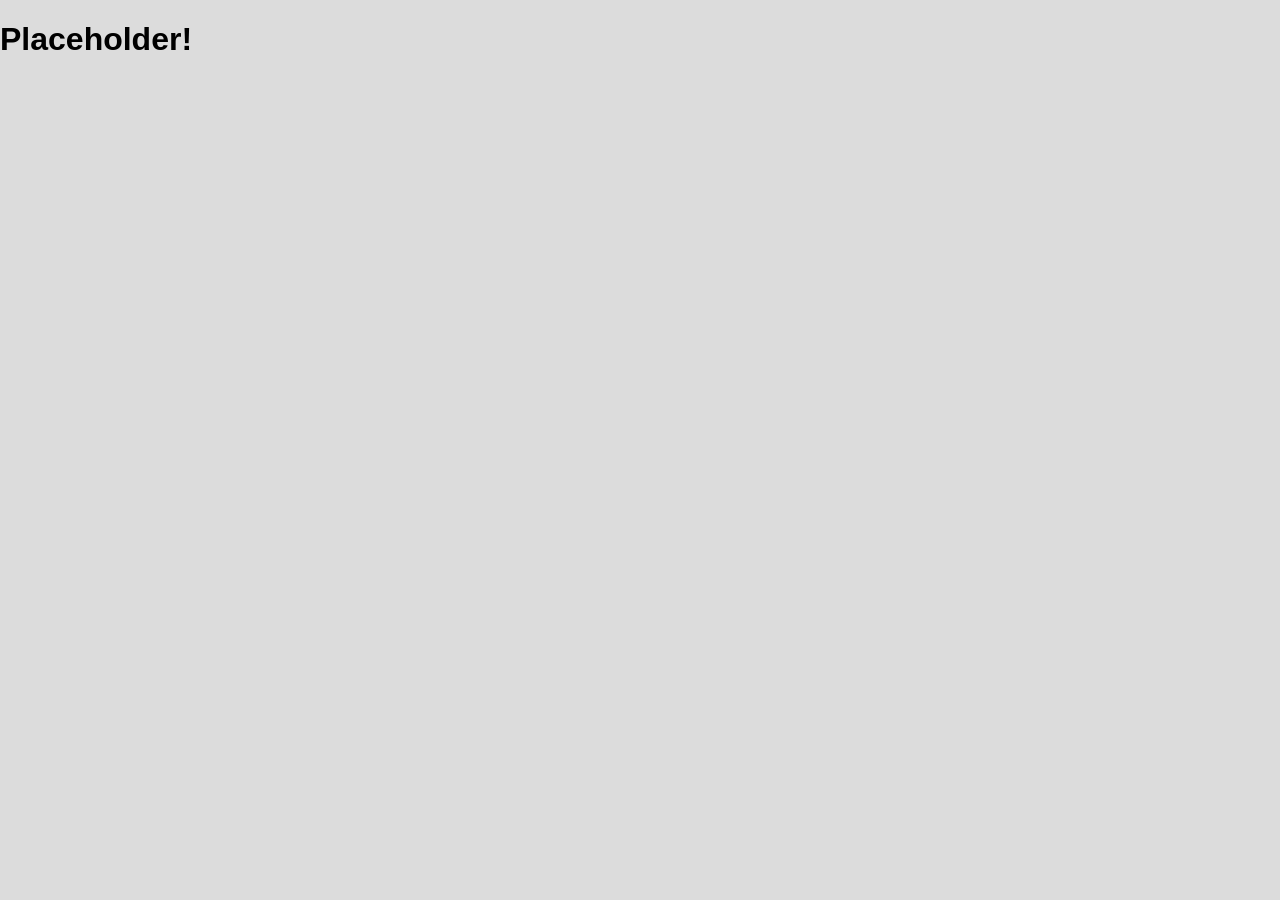
==== catalog.html @ ac499fdf "Added footer, added blank contact html" ====
<!DOCTYPE html>
<html>
    <head>
        <meta charset="UTF-8">
        <meta name="viewport" content="width=device-width, initial-scale=1.0">
        <title>Catálogo</title>
        <!--
        <script src="assets/js/main.js" defer></script>
        -->
        <link rel="stylesheet" href="assets/css/main.css">
    </head>

    <h1>Placeholder!</h1>
</html>
---- assets/css/main.css ----
.background {
    margin: 0;
    width: 100%;
    height: 100vh;
    box-sizing: border-box;
    background-color: black;
    color: white;
    display: flex;
    flex-direction: column;
    justify-content: center;
    align-items: center;
}

#quote {
    display: inline-block;
    margin-bottom: 20px;
    max-width: 35ch;
    text-align: center;
    font-size: 3rem;
    letter-spacing: 2px;
    z-index: 10;
    font-size: 200%;
}

#stoned {
    width: 20%;
    height: auto;
}

.subtitle {
    margin: 0;
}

.horizontal {
    display: flex;
    justify-content: space-between;
    align-items: center;
    width: 100%;
}
#Catalog {
    border: hidden;
    font-size: 120%;
    color: white;
    background-color: black;
    border-radius: 10px;
    padding: 5px 25px;
    font-family: 'Segoe UI';
}

main {
    margin: 0;
    padding: 50px 20px; 
}

body {
    margin: 0;
    background-color: rgb(220, 220, 220);
    color: black;
    font-family: 'Segoe UI', sans-serif;
    overflow-x: hidden;
}
.fade {
    opacity: 0;
    animation: fadeIn 1.5s ease-in-out forwards;
}

.fadeafter1s {
    opacity: 0;
    animation: fadeIn 1.5s ease-in-out 1s forwards;
}

@keyframes fadeIn {
    0% {
        opacity: 0;
    }

    100% {
        opacity: 1;
    }
}

.carousel {
    display: flex;
    align-items: center;
    margin-top: 40px;
    width: 100%;
    overflow: hidden;
    padding: 40px 0;
}
.carousel-track {
    display: flex;
    align-items: center;
    gap: 30px;
    transition: transform 0.5s cubic-bezier(0.25, 1, 0.5, 1);
}

.card {
    flex: 0 0 250px;
    height: 280px;
    background-color: #1a1a1a;
    color: white;
    border-radius: 12px;
    display: flex;
    flex-direction: column;
    justify-content: center;
    align-items: center;
    text-align: center;
    transition: transform 0.5s ease, opacity 0.5s ease, background-color 0.5s ease;
    cursor: pointer;
    box-sizing: border-box;
    padding: 15px;
}

.card.far {
    transform: scale(0.6);
    opacity: 0;
    pointer-events: none;
}

.card.side {
    transform: scale(0.8);
    opacity: 0.4;
}

.card.active {
    transform: scale(1.1);
    opacity: 1;
    background-color: #2a2a2a;
    z-index: 2;
}

@media (hover: hover) {
    .card.side:hover {
        opacity: 0.7;
        transform: scale(0.85);
    }
}

.visit-btn {
    opacity: 0;
    visibility: hidden;
    margin-top: 10px;
    padding: 8px 16px;
    background-color: #fff;
    color: #000;
    border: none;
    border-radius: 20px;
    cursor: pointer;
    font-weight: bold;
    transition: opacity 0.3s ease, visibility 0.3s ease;
}

.card.active .visit-btn {
    opacity: 1;
    visibility: visible;
}

.card-img {
    width: 20vh;
    height: auto;
    object-fit: contain;
    margin: 10px 0;
}

.card-content {
    display: flex;
    flex-direction: column;
    align-items: center;
    width: 100%;
}

footer {
    background-color: black;
    color: white;
    height: 70px;
    padding: 5px 20px;
    margin: 0;

    display: flex;
    justify-content: space-between;
    align-items: center;
}

footer a {
    color: white;
    font-family: 'Segoe UI';
    font-size: 120%;
}
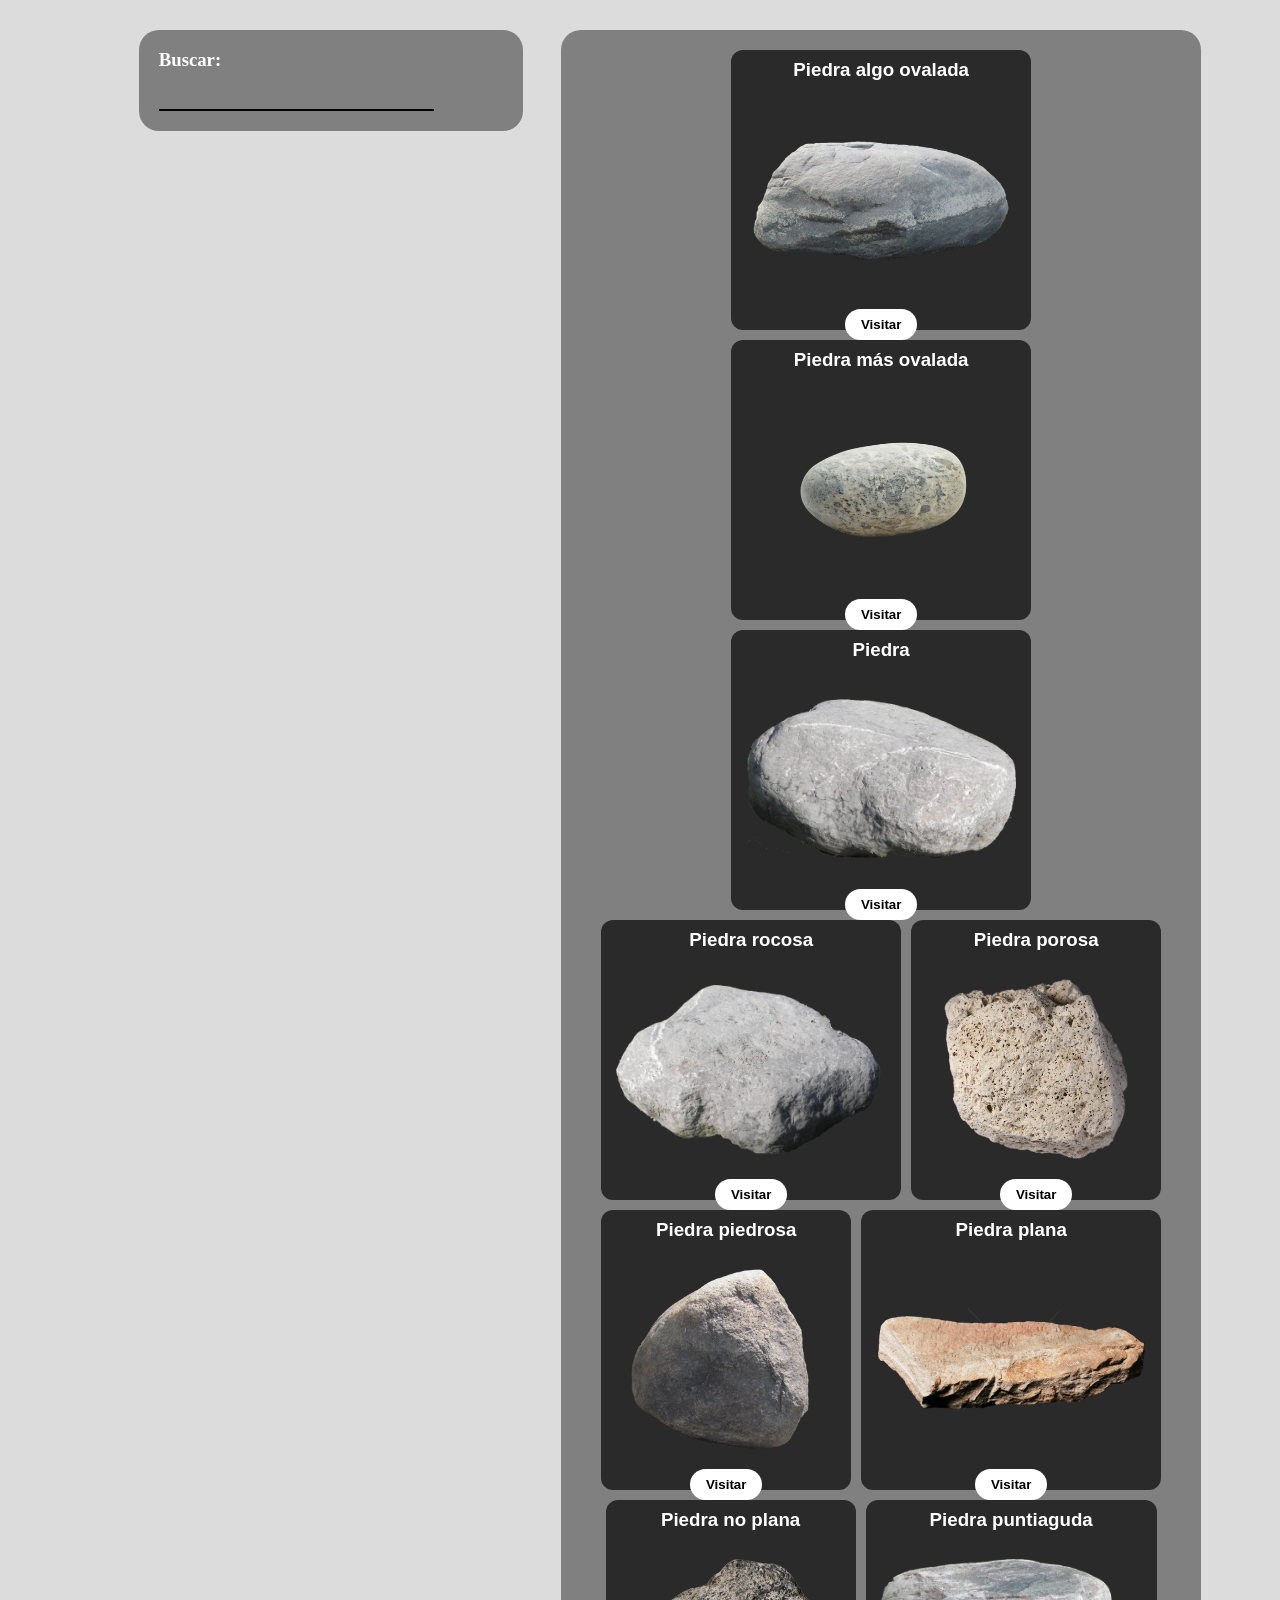
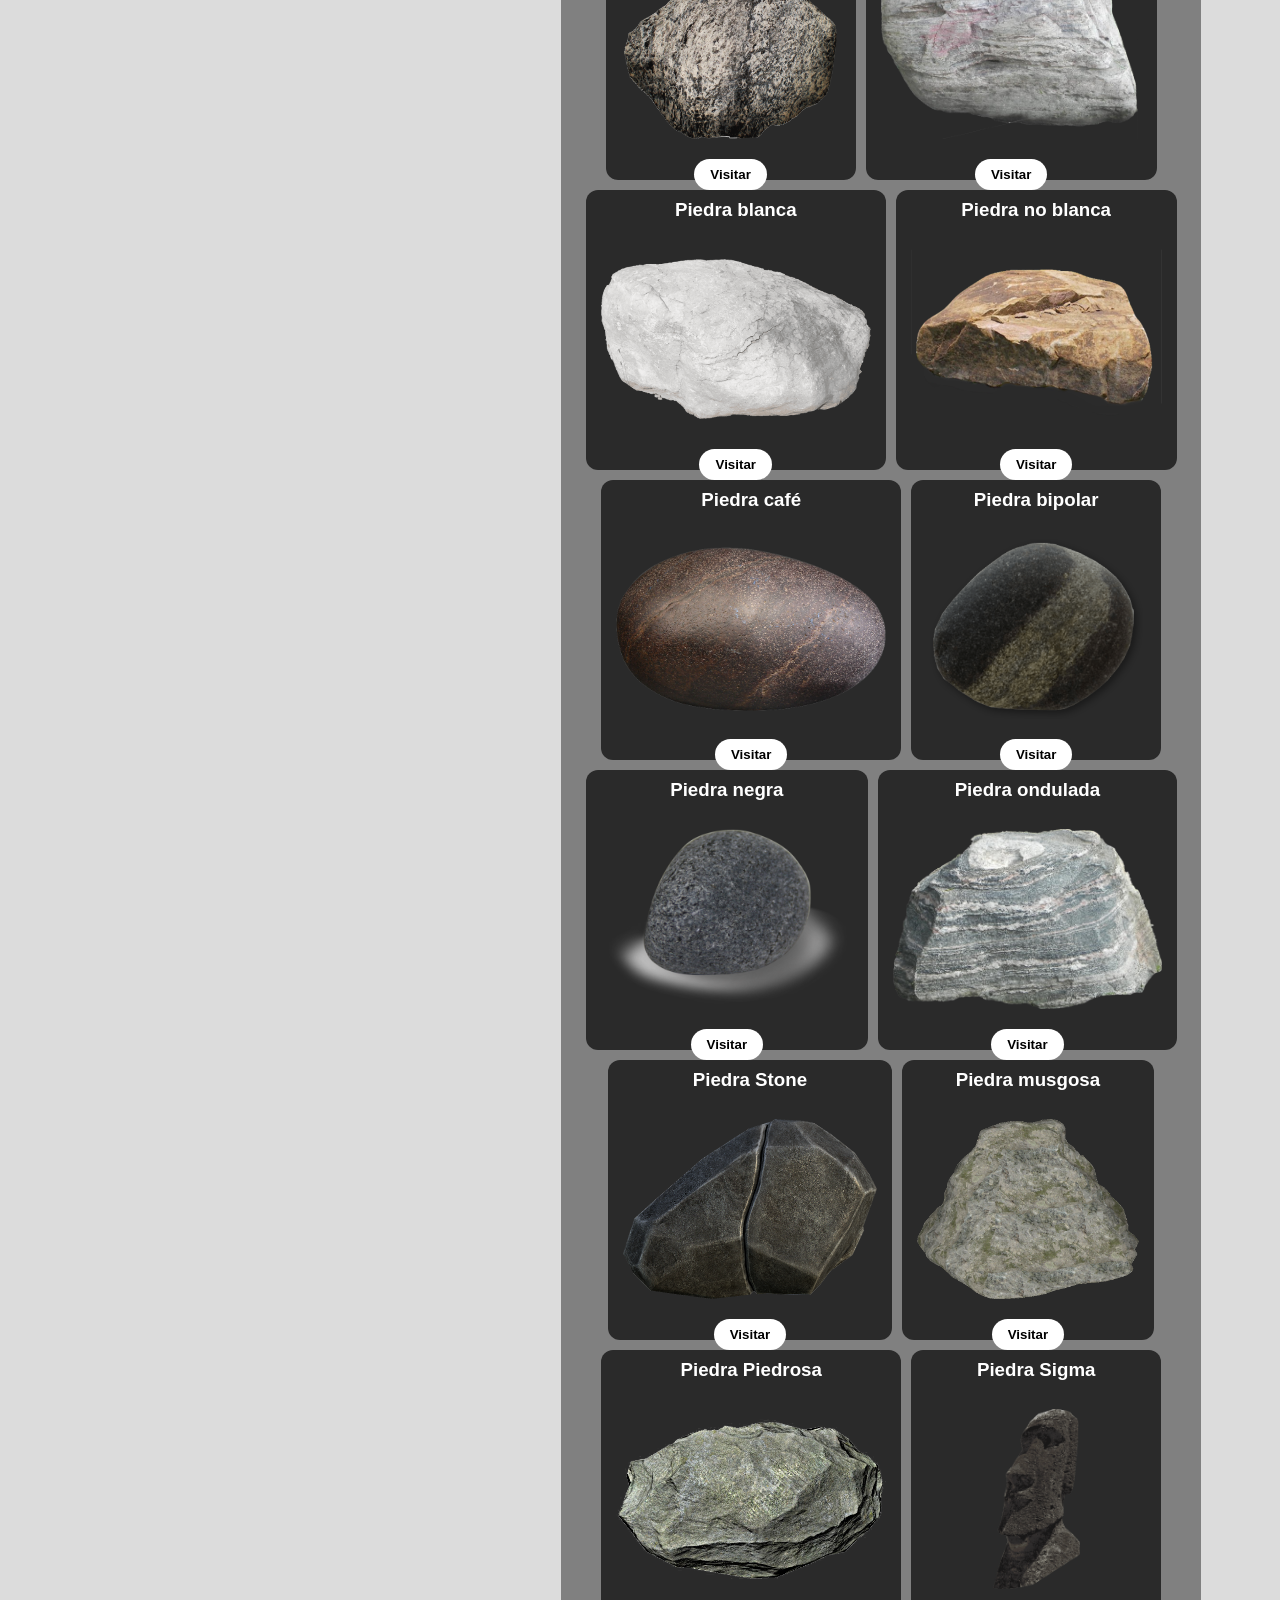
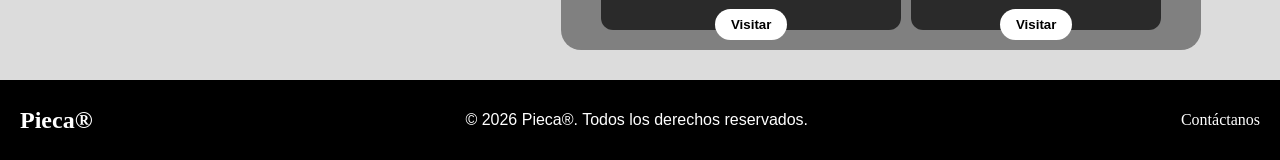
==== commit f58d8624: "Added catalog" ====
--- a/catalog.html
+++ b/catalog.html
@@ -4,11 +4,195 @@
         <meta charset="UTF-8">
         <meta name="viewport" content="width=device-width, initial-scale=1.0">
         <title>Catálogo</title>
-        <!--
-        <script src="assets/js/main.js" defer></script>
-        -->
+        <script src="assets/js/catalog.js" defer></script>
         <link rel="stylesheet" href="assets/css/main.css">
     </head>
 
-    <h1>Placeholder!</h1>
+    <body>
+        <header>
+            
+        </header>
+        <div class="catalogMaster">
+            <section id="search">
+                <div class="searchContain">
+                    <form>
+                        <h3>Buscar:</h3>
+                        <input type="search" class="betterSearch">
+                    </form>
+                </div>
+            </section>
+
+
+            <section id="catalog">
+                <div class="catalogContainer">
+                    <div class="card active" onclick="setActiveCard(this)">
+                        <div class="card-content">
+                            <h3>Piedra algo ovalada</h3>
+                            <img src="assets/images/1.png" class="card-img">
+                            <button class="visit-btn" onclick="visitProduct(1)">Visitar</button>
+                        </div>
+                    </div>
+
+                    <div class="card active" onclick="setActiveCard(this)">
+                        <div class="card-content">
+                            <h3>Piedra más ovalada</h3>
+                            <img src="assets/images/2.webp" class="card-img">
+                            <button class="visit-btn" onclick="visitProduct(2)">Visitar</button>
+                        </div>
+                    </div>
+
+                    <div class="card active" onclick="setActiveCard(this)">
+                        <div class="card-content">
+                            <h3>Piedra</h3>
+                            <img src="assets/images/3.png" class="card-img">
+                            <button class="visit-btn" onclick="visitProduct(3)">Visitar</button>
+                        </div>
+                    </div>
+
+                    <div class="card active" onclick="setActiveCard(this)">
+                        <div class="card-content">
+                            <h3>Piedra rocosa</h3>
+                            <img src="assets/images/4.png" class="card-img">
+                            <button class="visit-btn" onclick="visitProduct(4)">Visitar</button>
+                        </div>
+                    </div>
+
+                    <div class="card active" onclick="setActiveCard(this)">
+                        <div class="card-content">
+                            <h3>Piedra porosa</h3>
+                            <img src="assets/images/5.png" class="card-img">
+                            <button class="visit-btn" onclick="visitProduct(5)">Visitar</button>
+                        </div>
+                    </div>
+
+                    <div class="card active" onclick="setActiveCard(this)">
+                        <div class="card-content">
+                            <h3>Piedra piedrosa</h3>
+                            <img src="assets/images/6.png" class="card-img">
+                            <button class="visit-btn" onclick="visitProduct(6)">Visitar</button>
+                        </div>
+                    </div>
+
+                    <div class="card active" onclick="setActiveCard(this)">
+                        <div class="card-content">
+                            <h3>Piedra plana</h3>
+                            <img src="assets/images/7.png" class="card-img">
+                            <button class="visit-btn" onclick="visitProduct(7)">Visitar</button>
+                        </div>
+                    </div>
+
+                    <div class="card active" onclick="setActiveCard(this)">
+                        <div class="card-content">
+                            <h3>Piedra no plana</h3>
+                            <img src="assets/images/8.png" class="card-img">
+                            <button class="visit-btn" onclick="visitProduct(8)">Visitar</button>
+                        </div>
+                    </div>
+                    
+                    <div class="card active" onclick="setActiveCard(this)">
+                        <div class="card-content">
+                            <h3>Piedra puntiaguda</h3>
+                            <img src="assets/images/9.png" class="card-img">
+                            <button class="visit-btn" onclick="visitProduct(9)">Visitar</button>
+                        </div>
+                    </div>
+
+                    <div class="card active" onclick="setActiveCard(this)">
+                        <div class="card-content">
+                            <h3>Piedra blanca</h3>
+                            <img src="assets/images/10.png" class="card-img">
+                            <button class="visit-btn" onclick="visitProduct(10)">Visitar</button>
+                        </div>
+                    </div>
+                    
+                    <div class="card active" onclick="setActiveCard(this)">
+                        <div class="card-content">
+                            <h3>Piedra no blanca</h3>
+                            <img src="assets/images/11.png" class="card-img">
+                            <button class="visit-btn" onclick="visitProduct(11)">Visitar</button>
+                        </div>
+                    </div>
+
+                    <div class="card active" onclick="setActiveCard(this)">
+                        <div class="card-content">
+                            <h3>Piedra café</h3>
+                            <img src="assets/images/12.png" class="card-img">
+                            <button class="visit-btn" onclick="visitProduct(12)">Visitar</button>
+                        </div>
+                    </div>
+
+                    <div class="card active" onclick="setActiveCard(this)">
+                        <div class="card-content">
+                            <h3>Piedra bipolar</h3>
+                            <img src="assets/images/13.png" class="card-img">
+                            <button class="visit-btn" onclick="visitProduct(13)">Visitar</button>
+                        </div>
+                    </div>
+
+                    <div class="card active" onclick="setActiveCard(this)">
+                        <div class="card-content">
+                            <h3>Piedra negra</h3>
+                            <img src="assets/images/14.png" class="card-img">
+                            <button class="visit-btn" onclick="visitProduct(14)">Visitar</button>
+                        </div>
+                    </div>
+
+                    <div class="card active" onclick="setActiveCard(this)">
+                        <div class="card-content">
+                            <h3>Piedra ondulada</h3>
+                            <img src="assets/images/15.png" class="card-img">
+                            <button class="visit-btn" onclick="visitProduct(15)">Visitar</button>
+                        </div>
+                    </div>
+
+                    <div class="card active" onclick="setActiveCard(this)">
+                        <div class="card-content">
+                            <h3>Piedra Stone</h3>
+                            <img src="assets/images/16.png" class="card-img">
+                            <button class="visit-btn" onclick="visitProduct(16)">Visitar</button>
+                        </div>
+                    </div>
+
+                    <div class="card active" onclick="setActiveCard(this)">
+                        <div class="card-content">
+                            <h3>Piedra musgosa</h3>
+                            <img src="assets/images/17.png" class="card-img">
+                            <button class="visit-btn" onclick="visitProduct(17)">Visitar</button>
+                        </div>
+                    </div>
+
+                    <div class="card active" onclick="setActiveCard(this)">
+                        <div class="card-content">
+                            <h3>Piedra Piedrosa</h3>
+                            <img src="assets/images/18.png" class="card-img">
+                            <button class="visit-btn" onclick="visitProduct(18)">Visitar</button>
+                        </div>
+                    </div>
+
+                    <div class="card active" onclick="setActiveCard(this)">
+                        <div class="card-content">
+                            <h3>Piedra Sigma</h3>
+                            <img src="assets/images/19.png" class="card-img">
+                            <button class="visit-btn" onclick="visitProduct(19)">Visitar</button>
+                        </div>
+                    </div>
+                </div>
+            </section>
+        </div>
+        
+        
+        <footer>
+            <h2>
+                <a href="index.html" class="prettyLink">
+                    Pieca&reg;
+                </a>
+            </h2>
+            <p>&copy; 2026 Pieca&reg;. Todos los derechos reservados.</p>
+            <nav>
+                <a href="contact.html" class="prettyLink">
+                    Contáctanos
+                </a>
+            </nav>
+        </footer>
+    </body>
 </html>
--- a/assets/css/main.css
+++ b/assets/css/main.css
@@ -27,6 +27,7 @@
     height: auto;
 }
 
+
 .subtitle {
     margin: 0;
 }
@@ -58,6 +59,10 @@
     color: black;
     font-family: 'Segoe UI', sans-serif;
     overflow-x: hidden;
+
+    min-height: 100vh;
+    display: flex;
+    flex-direction: column;
 }
 .fade {
     opacity: 0;
@@ -97,6 +102,8 @@
 .card {
     flex: 0 0 250px;
     height: 280px;
+    width: auto;
+    aspect-ratio: 1/1;
     background-color: #1a1a1a;
     color: white;
     border-radius: 12px;
@@ -112,8 +119,8 @@
 }
 
 .card.far {
-    transform: scale(0.6);
-    opacity: 0;
+    transform: scale(0.4);
+    opacity: .2;
     pointer-events: none;
 }
 
@@ -123,7 +130,7 @@
 }
 
 .card.active {
-    transform: scale(1.1);
+    transform: scale(1);
     opacity: 1;
     background-color: #2a2a2a;
     z-index: 2;
@@ -132,7 +139,6 @@
 @media (hover: hover) {
     .card.side:hover {
         opacity: 0.7;
-        transform: scale(0.85);
     }
 }
 
@@ -156,10 +162,11 @@
 }
 
 .card-img {
-    width: 20vh;
-    height: auto;
+    width: auto;
+    height: 20vh;
     object-fit: contain;
     margin: 10px 0;
+    max-width: 30vh;
 }
 
 .card-content {
@@ -176,13 +183,141 @@
     padding: 5px 20px;
     margin: 0;
 
+    margin-top: auto;
+
     display: flex;
     justify-content: space-between;
     align-items: center;
 }
 
-footer a {
+.prettyLink {
     color: white;
     font-family: 'Segoe UI';
-    font-size: 120%;
+    text-decoration: none;
+}
+
+.prettyLinkBlack {
+    color: black;
+    font-family: 'Segoe UI';
+    text-decoration: none;
+}
+
+.info {
+    padding: 10px 30px;
+}
+
+.loginBox {
+    background-color: black;
+    color: white;
+    width: 70vh;
+    height: auto;
+    border-radius: 20px;
+    margin: auto;
+    padding: 30px;
+    box-sizing: border-box;
+    display: flex;
+    flex-direction: column;
+    align-items: center;
+}
+
+.loginBox h2 {
+    margin: 0 0 20px 0;
+    font-size: 1.8rem;
+    letter-spacing: 1px;
+}
+
+.contact-form {
+    width: 100%;
+    display: flex;
+    flex-direction: column;
+    gap: 15px;
+}
+
+.contact-form .row {
+    display: flex;
+    gap: 10px;
+    width: 100%;
+}
+
+.contact-form input, 
+.contact-form textarea {
+    width: 100%;
+    padding: 12px;
+    background-color: #1a1a1a;
+    border: 1px solid #333;
+    border-radius: 8px;
+    color: white;
+    font-family: 'Segoe UI', sans-serif;
+    font-size: 0.95rem;
+    box-sizing: border-box;
+    outline: none;
+    transition: border-color 0.3s ease;
+}
+
+.contact-form input:focus, 
+.contact-form textarea:focus {
+    border-color: white;
+}
+
+.contact-form textarea {
+    height: 120px;
+    resize: none;
+}
+
+.contact-form button {
+    width: 100%;
+    padding: 12px;
+    background-color: white;
+    color: black;
+    border: none;
+    border-radius: 8px;
+    font-size: 1rem;
+    font-weight: bold;
+    cursor: pointer;
+    transition: background-color 0.3s ease, color 0.3s ease;
+}
+
+.contact-form button:hover {
+    background-color: #ccc;
+}
+
+.catalogMaster {
+    display: grid;
+    grid-template-columns: 30% 50%;
+    gap: 3%;
+    width: 100%;
+    padding: 30px;
+    justify-content: center;
+}
+
+.searchContain {
+    display: flex;
+    flex-direction: column;
+    padding: 20px;
+    padding-top: 0px;
+    background-color: gray;
+    border-radius: 20px;
+    color: white;
+    font-family: 'Segoe UI';
+}
+
+.betterSearch {
+    outline: none;
+    background-color: transparent;
+    width: 80%;
+    color: white;
+    font-size: 100%;
+    border: 0;
+    border-bottom: 2px #000 solid;
+
+}
+
+.catalogContainer {
+    display: flex;
+    flex-wrap: wrap;
+    justify-content: center;
+    gap: 10px;
+    padding: 20px;
+    background-color: gray;
+    border-radius: 20px;
 }
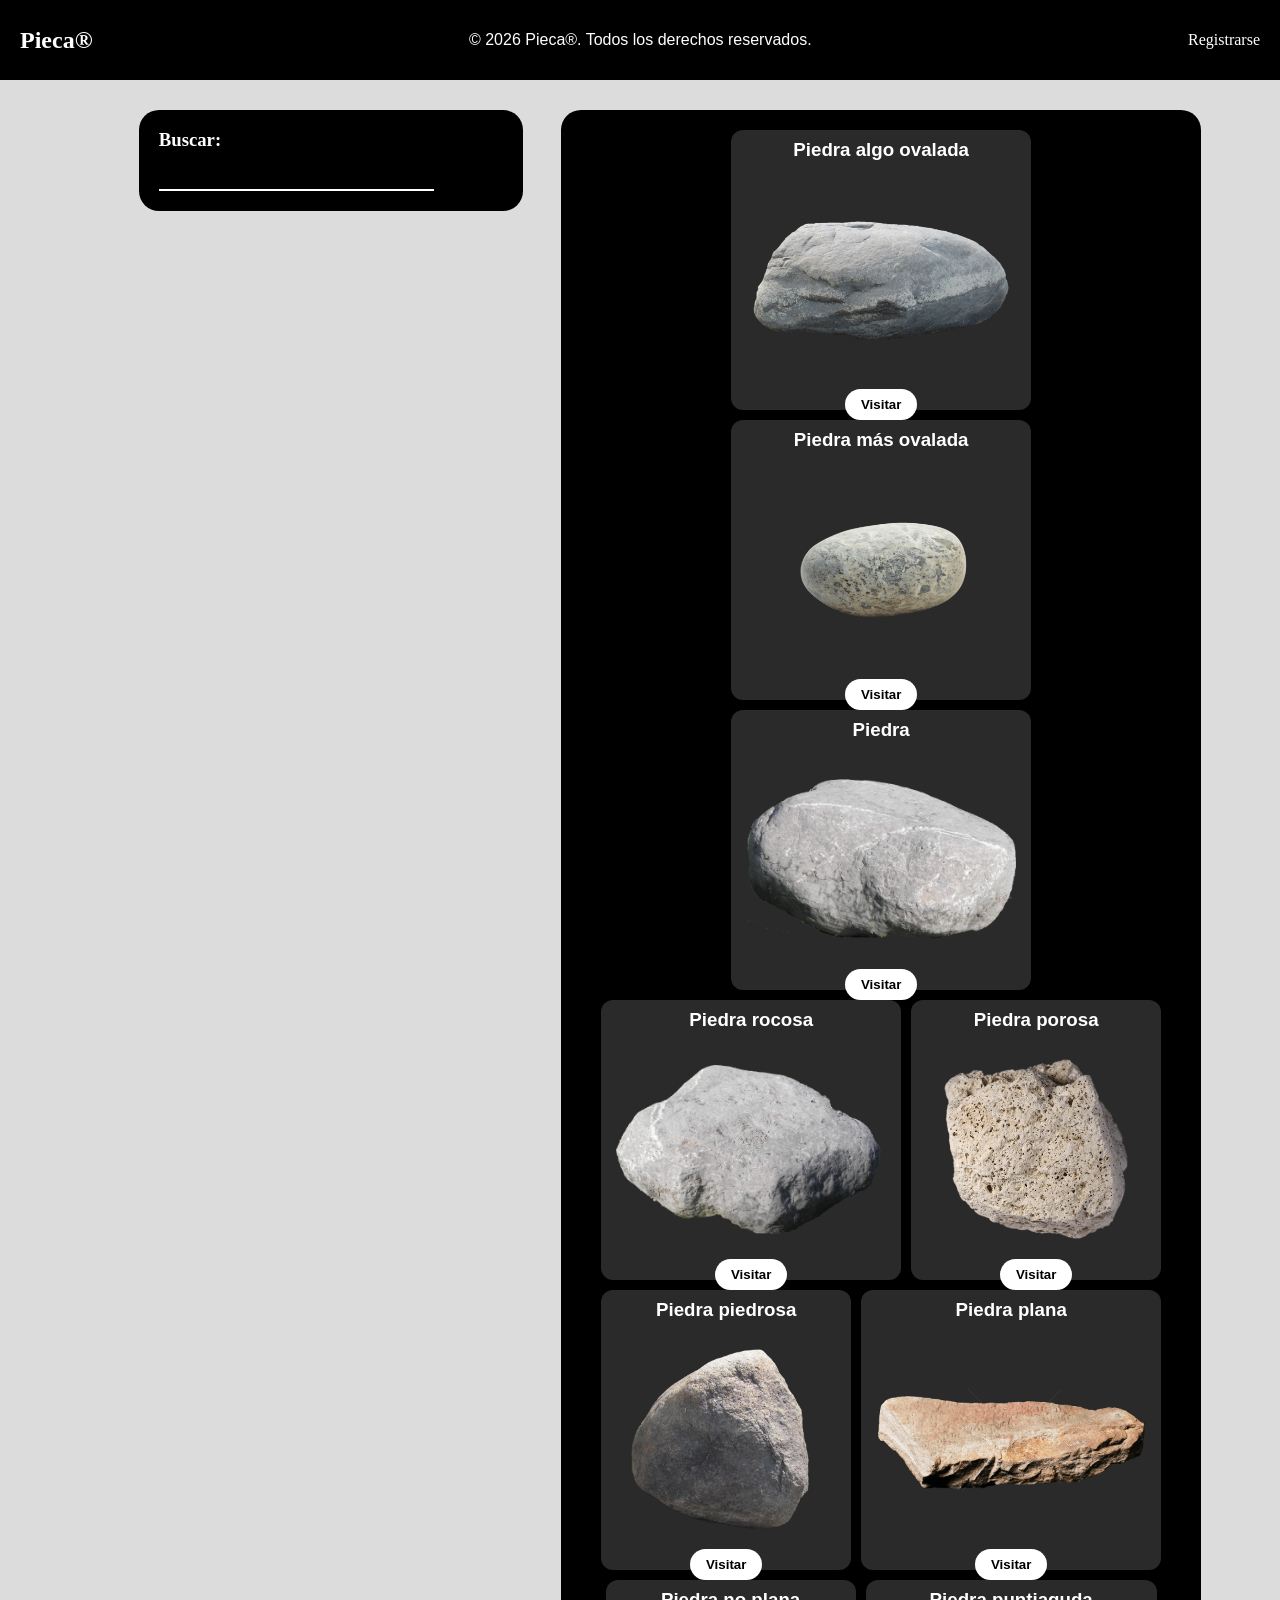
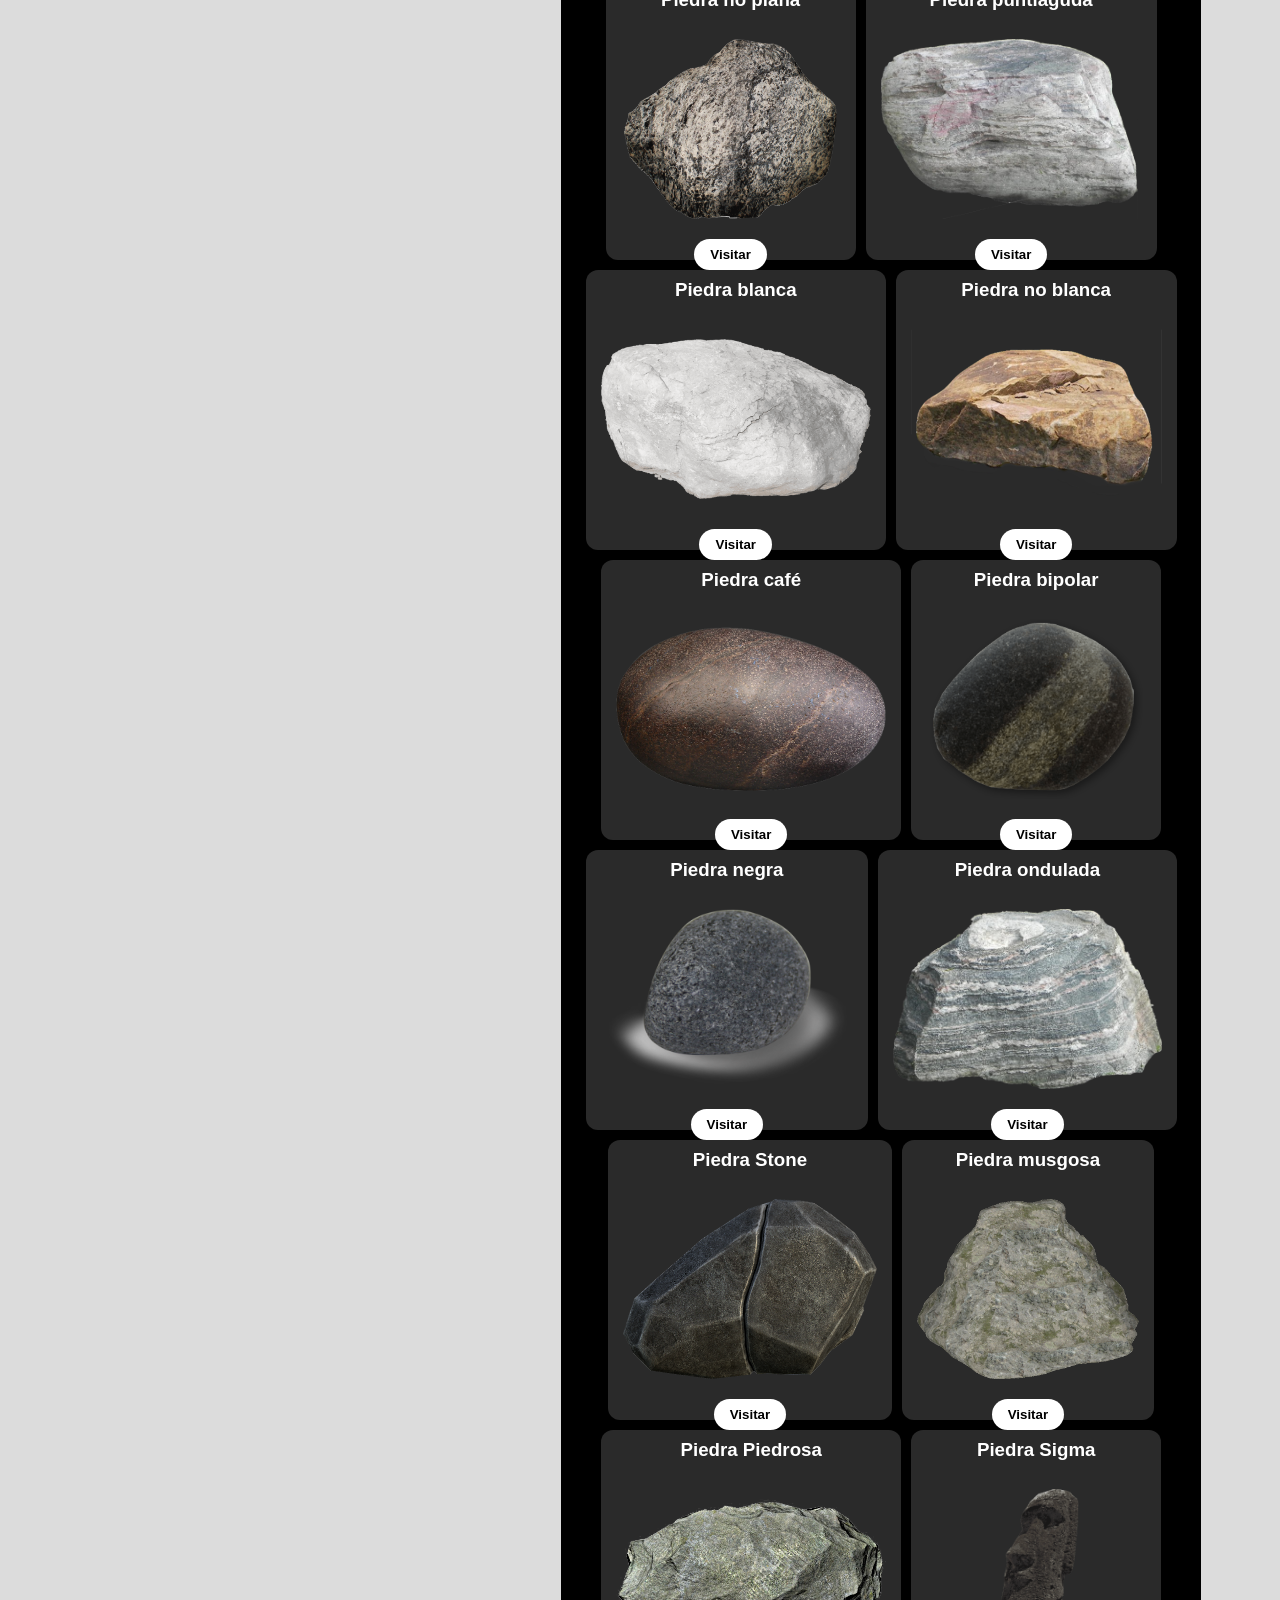
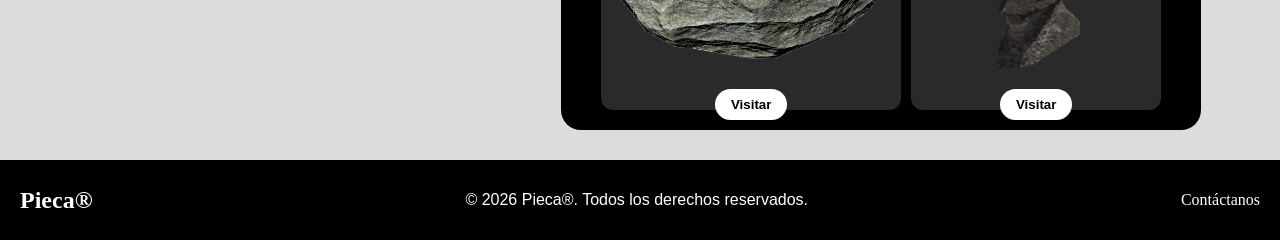
==== commit a81b30ad: "Added better sponsor video. Changed homepage to display contact and register footer. Added register " ====
--- a/catalog.html
+++ b/catalog.html
@@ -10,7 +10,17 @@
 
     <body>
         <header>
-            
+            <h2>
+                <a href="index.html" class="prettyLink">
+                    Pieca&reg;
+                </a>
+            </h2>
+            <p>&copy; 2026 Pieca&reg;. Todos los derechos reservados.</p>
+            <nav>
+                <a href="register.html" class="prettyLink">
+                    Registrarse
+                </a>
+            </nav>
         </header>
         <div class="catalogMaster">
             <section id="search">
--- a/assets/css/main.css
+++ b/assets/css/main.css
@@ -206,26 +206,6 @@
     padding: 10px 30px;
 }
 
-.loginBox {
-    background-color: black;
-    color: white;
-    width: 70vh;
-    height: auto;
-    border-radius: 20px;
-    margin: auto;
-    padding: 30px;
-    box-sizing: border-box;
-    display: flex;
-    flex-direction: column;
-    align-items: center;
-}
-
-.loginBox h2 {
-    margin: 0 0 20px 0;
-    font-size: 1.8rem;
-    letter-spacing: 1px;
-}
-
 .contact-form {
     width: 100%;
     display: flex;
@@ -295,7 +275,7 @@
     flex-direction: column;
     padding: 20px;
     padding-top: 0px;
-    background-color: gray;
+    background-color: black;
     border-radius: 20px;
     color: white;
     font-family: 'Segoe UI';
@@ -308,7 +288,7 @@
     color: white;
     font-size: 100%;
     border: 0;
-    border-bottom: 2px #000 solid;
+    border-bottom: 2px white solid;
 
 }
 
@@ -318,6 +298,47 @@
     justify-content: center;
     gap: 10px;
     padding: 20px;
-    background-color: gray;
+    background-color: black;
     border-radius: 20px;
+}
+
+header {
+    background-color: black;
+    color: white;
+    height: 70px;
+    padding: 5px 20px;
+
+    display: flex;
+    justify-content: space-between;
+    align-items: center;
+}
+
+.centeredMain {
+    display: flex;
+    justify-content: center;
+    align-items: center;
+}
+
+.loginBox {
+    background-color: black;
+    color: white;
+    width: 70vh;
+    height: auto;
+    border-radius: 20px;
+    padding: 30px;
+    box-sizing: border-box;
+    display: flex;
+    flex-direction: column;
+    align-items: center;
+}
+
+.loginBox h2 {
+    margin: 0 0 20px 0;
+    font-size: 1.8rem;
+    letter-spacing: 1px;
+}
+
+.navList {
+    display: flex;
+    flex-direction: column;
 }
